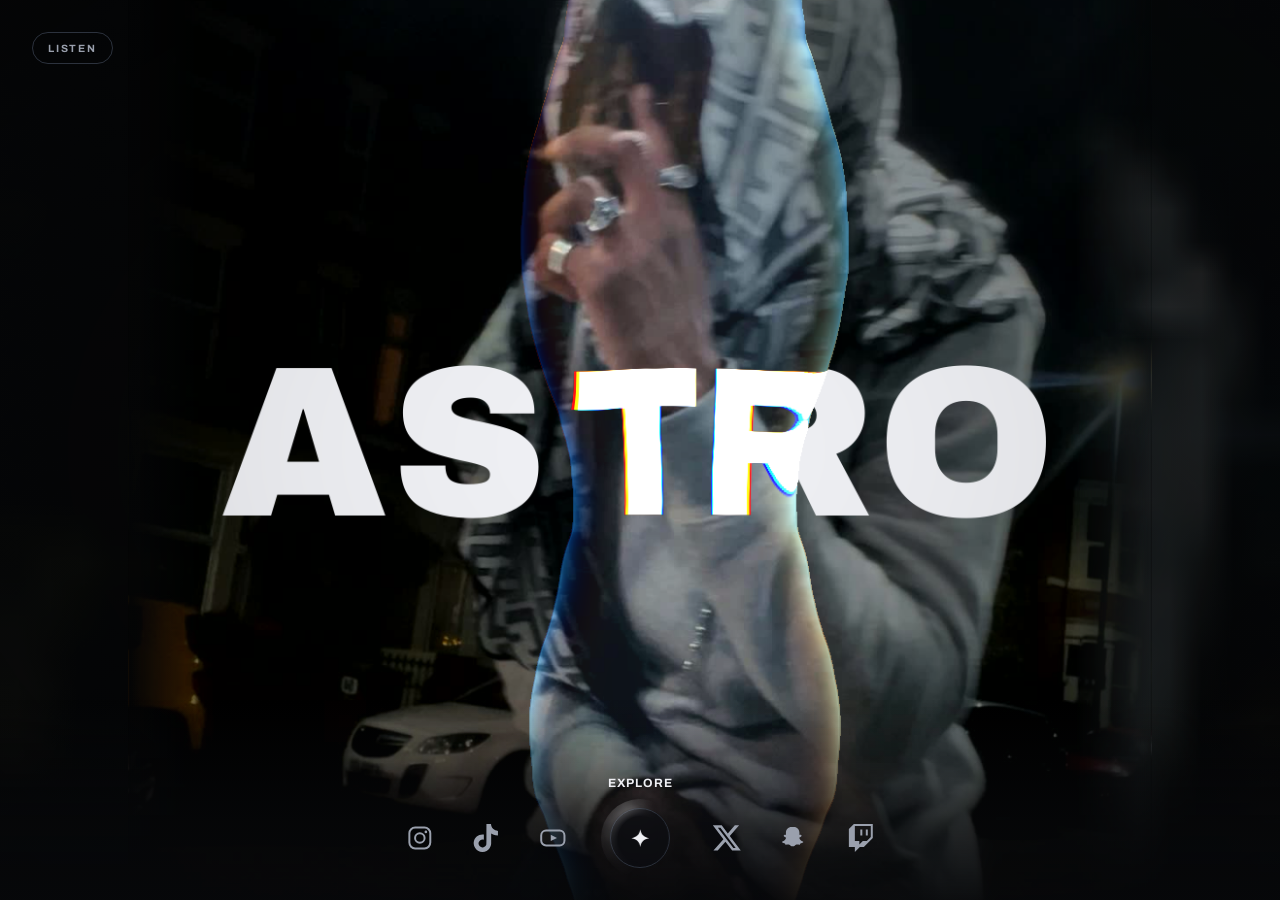
==== index.html @ 23d1574a "ASTRO' landing page One self-contained HTML file: no build step, no dependencies, and every photogra" ====
<!-- artifact-strip:start -->
<!doctype html>
<html lang="en">
<head>
<meta charset="utf-8">
<meta name="viewport" content="width=device-width, initial-scale=1">
<meta name="description" content="The Nighttime King. Trapsoul, R&amp;B and rap out of Nottingham. The latest release, the catalogue, and the vault of unreleased snippets.">
<meta name="theme-color" content="#07080a">
<meta name="color-scheme" content="dark">
<link rel="icon" href="data:image/svg+xml,%3Csvg xmlns='http://www.w3.org/2000/svg' viewBox='0 0 32 32'%3E%3Crect width='32' height='32' fill='%2307080a'/%3E%3Ctext x='16' y='23' font-family='Arial Black,Arial,sans-serif' font-size='20' font-weight='900' fill='%23eff0f4' text-anchor='middle'%3EA%3C/text%3E%3C/svg%3E">
<meta property="og:type" content="website">
<meta property="og:site_name" content="ASTRO&#8217;">
<meta property="og:title" content="ASTRO&#8217;">
<meta property="og:description" content="The Nighttime King. Trapsoul, R&amp;B and rap out of Nottingham. The latest release, the catalogue, and the vault of unreleased snippets.">
<meta property="og:url" content="https://kxngcxzz.github.io/Astro-Music-Artist-Landing-Page/">
<meta property="og:image" content="https://kxngcxzz.github.io/Astro-Music-Artist-Landing-Page/thumb.jpg">
<meta property="og:image:type" content="image/jpeg">
<meta property="og:image:width" content="1200">
<meta property="og:image:height" content="630">
<meta name="twitter:card" content="summary_large_image">
<meta name="twitter:title" content="ASTRO&#8217;">
<meta name="twitter:description" content="The Nighttime King. Trapsoul, R&amp;B and rap out of Nottingham. The latest release, the catalogue, and the vault of unreleased snippets.">
<meta name="twitter:image" content="https://kxngcxzz.github.io/Astro-Music-Artist-Landing-Page/thumb.jpg">
<!-- artifact-strip:end -->
<title>ASTRO&#8217;</title>
<link rel="stylesheet" href="https://fonts.googleapis.com/css2?family=Archivo:wght@400;500;600;700&family=Archivo+Black&display=swap">
<style>
  :root {
    /* Prometheus's ground, carried over verbatim. */
    --ink:      #07080a;
    --ink-2:    #0e1014;
    --line:     #1c2028;
    --line-2:   #2c323d;
    --silver:   #eff0f4;
    --silver-2: #9aa0ad;
    --silver-3: #5b6270;
    --flare:    #cfe0f5;

    --display: "Archivo Black", "Helvetica Neue", Arial, sans-serif;
    --ui: "Archivo", "Helvetica Neue", Arial, sans-serif;

    --pad: clamp(14px, 3vw, 32px);
    --chip: 10.5px;
    --ease: cubic-bezier(0.16, 1, 0.3, 1);

    /* Surfaces that sit over the ground, held as tokens so they move with
       it — a scrim hardcoded to the old ground is how this quietly breaks. */
    --scrim:    rgba(7, 8, 10, 0.78);
    --scrim-2:  rgba(7, 8, 10, 0.90);
    --knob-bg:  rgba(12, 14, 18, 0.70);
    --pill-bg:  rgba(7, 8, 10, 0.50);
    --lift:     rgba(239, 240, 244, 0.12);
  }

  *, *::before, *::after { box-sizing: border-box; }

  html, body { height: 100%; }

  body {
    margin: 0;
    background: var(--ink);
    color: var(--silver);
    font-family: var(--ui);
    font-size: 15px;
    line-height: 1.6;
    -webkit-font-smoothing: antialiased;
    overflow: hidden;            /* every route is its own viewport */
  }

  a { color: inherit; text-decoration: none; }
  :focus-visible { outline: 2px solid var(--flare); outline-offset: 3px; }
  [tabindex="-1"]:focus { outline: none; }

  /* ==================================================================
     THE OBJECT — the glass name, behind everything. It is the home
     route's centrepiece and dims away on every other route.
     ================================================================== */
  .object {
    position: fixed;
    inset: 0;
    z-index: 0;
    transition: opacity 0.55s var(--ease), filter 0.62s var(--ease), transform 0.62s var(--ease);
  }
  #gl { position: absolute; inset: 0; width: 100%; height: 100%; display: block; }

  /* What a visitor with no WebGL, no JS or a refused context actually gets. */
  .plain {
    position: absolute;
    inset: 0;
    display: flex;
    flex-direction: column;
    align-items: center;
    justify-content: center;
    text-align: center;
    gap: 16px;
    padding: 0 8vw;
  }
  .plain[hidden] { display: none; }
  .plain h1 {
    margin: 0;
    font-family: var(--display);
    font-size: clamp(54px, 16vw, 200px);
    line-height: 0.88;
    letter-spacing: 0.02em;
    text-indent: 0.02em;
  }

  /* off the home route the object recedes rather than disappearing */
  body:not([data-route="home"]) .object {
    opacity: 0.16;
    filter: saturate(0.6);
    transform: scale(1.03);
  }
  /* dims rather than blurs — dimming keeps it legible as a shape */
  body.menu-open .object { filter: brightness(0.55) saturate(0.8); transform: scale(0.985); }

  /* ==================================================================
     ROUTES
     ================================================================== */
  /* A project's own footage, behind its page. Muted and looping, dimmed
     and softened hard so the type on top stays the thing you read — the
     clips are 9:16 and a wide window crops them past recognition anyway,
     so they work as atmosphere rather than as picture. */
  .bd-video {
    position: fixed;
    inset: 0;
    z-index: 0;
    opacity: 0;
    pointer-events: none;
    overflow: hidden;
    transition: opacity 0.85s var(--ease);
  }
  .bd-video.on { opacity: 1; }
  .bd-video video {
    width: 100%;
    height: 100%;
    object-fit: cover;
    display: block;
    /* No blur. The reference runs the footage sharp, and the blur was
       taking the fine detail out of exactly the areas that are meant to
       read as a room. */
    filter: brightness(0.60) saturate(0.85);
    transform: scale(1.02);
  }
  .bd-video::after {                 /* the ground the type sits on */
    content: "";
    position: absolute;
    inset: 0;
    background:
      radial-gradient(125% 82% at 50% 42%, rgba(7, 8, 10, 0.16), rgba(7, 8, 10, 0.74) 78%),
      linear-gradient(rgba(7, 8, 10, 0.26), rgba(7, 8, 10, 0.26));
  }

  /* On the vault the footage is the point — changing cut is meant to
     change the room, and it cannot do that from under a scrim tuned to
     keep a cover sleeve the brightest thing on screen. The list is a
     handful of short lines, so it survives the lighter ground. */
  /* Measured against the reference rather than guessed: in the corners
     of its frame the footage keeps a spread of about 7 luma steps, where
     ours had been flattened to under 2 — the scrim was leaving a tenth of
     the video showing, so there was nothing left to see. This lets a third
     through, which is what the reference is doing. */
  body[data-route="releases"] .bd-video video,
  body[data-route="unreleased"] .bd-video video {
    filter: brightness(0.70) saturate(0.95);
  }
  body[data-route="releases"] .bd-video::after,
  body[data-route="unreleased"] .bd-video::after {
    background:
      radial-gradient(125% 84% at 50% 42%, rgba(7, 8, 10, 0.12), rgba(7, 8, 10, 0.62) 80%),
      linear-gradient(rgba(7, 8, 10, 0.18), rgba(7, 8, 10, 0.18));
  }

  /* A positioning wrapper and nothing else — it must never be the thing a
     tap lands on. Without this it sits above the route it contains and
     swallows every click, which is what stopped the vault rows and the
     rack cards from answering the pointer. The active route takes events
     back for itself and its children. */
  .views { position: fixed; inset: 0; z-index: 1; pointer-events: none; }

  .view {
    position: absolute;
    inset: 0;
    display: grid;
    justify-items: center;
    /* Centred while the route fits, topped out the moment it does not.
       Plain `center` on a scroll container pushes the overflow above
       scrollTop 0, where nothing can reach it — which is how the top of
       the biography went missing. `safe` is the whole fix; the line
       above it is the fallback for engines that do not know the keyword. */
    align-content: center;
    align-content: safe center;
    padding: 96px var(--pad) 152px;   /* clears the label and the knob */
    /* A route long enough to scroll runs its own text under the back
       button and the mark, where it is unreadable and looks broken. The
       top few pixels fade instead, so copy leaves the page rather than
       colliding with the chrome. Nothing position:fixed lives in here,
       so the mask cannot trap the backdrops. */
    -webkit-mask: linear-gradient(180deg, rgba(0, 0, 0, 0) 0, rgba(0, 0, 0, 0) 64px, #000 86px, #000 calc(100% - 152px), rgba(0, 0, 0, 0) calc(100% - 128px));
    mask: linear-gradient(180deg, rgba(0, 0, 0, 0) 0, rgba(0, 0, 0, 0) 64px, #000 86px, #000 calc(100% - 152px), rgba(0, 0, 0, 0) calc(100% - 128px));
    overflow-y: auto;
    overflow-x: hidden;               /* nothing may push the page sideways */
    overscroll-behavior: contain;
    opacity: 0;
    visibility: hidden;
    /* Routes are stacked on top of each other, so the ones that are not
       on screen must not be clickable. Visibility alone leaves them
       hit-testable for the length of its own transition, which is long
       enough for a card on a route you have left to swallow a tap on the
       route you are looking at. */
    pointer-events: none;
    transition: opacity 0.52s var(--ease), visibility 0.52s;
  }
  .view.active { opacity: 1; visibility: visible; pointer-events: auto; }
  .view-inner { width: min(720px, 100%); }

  /* children of the active route rise in, staggered, like the menu rows */
  .view .rise {
    opacity: 0;
    transform: translateY(12px);
    transition: opacity 0.5s var(--ease), transform 0.5s var(--ease);
  }
  .view.active .rise {
    opacity: 1;
    transform: none;
    transition-delay: calc(var(--i, 0) * 60ms + 90ms);
  }
  /* Leaving, the rows were sliding back down as the page faded — two moves
     at once, which is what made a route change feel unsettled. Hold them
     still and let the page cross-fade on its own. */
  .view:not(.active) .rise { transition: none; }

  .route-head { text-align: center; margin-bottom: clamp(26px, 5vh, 46px); }
  /* The reel routes give the cover the reference's full half-screen, which
     leaves less for everything under it. Reclaimed here rather than off the
     cover, so the name and the cue stay clear of the bottom mask. */
  body[data-route="releases"] .route-head,
  body[data-route="unreleased"] .route-head { margin-bottom: clamp(28px, 6.1vh, 58px); }
  body[data-route="releases"] .route-head h1,
  body[data-route="unreleased"] .route-head h1 {
    font-family: var(--ui);
    font-size: clamp(14px, 1.6vw, 19px);
    font-weight: 700;
    letter-spacing: 0.22em;
    text-indent: 0.22em;
    text-transform: uppercase;
  }
  .route-head .kicker {
    margin: 0 0 10px;
    font-size: 9.5px;
    font-weight: 700;
    letter-spacing: 0.3em;
    text-indent: 0.3em;
    text-transform: uppercase;
    color: var(--silver-3);
  }
  .route-head h1 {
    margin: 0;
    font-family: var(--display);
    font-size: clamp(30px, 6vw, 62px);
    line-height: 1;
    letter-spacing: 0.01em;
    text-wrap: balance;
  }

  /* ---- the pill: one shape for every interactive element ------------ */
  .pill {
    display: inline-flex;
    align-items: center;
    justify-content: center;
    gap: 8px;
    min-height: 32px;
    padding: 0 15px;
    border: 1px solid var(--line-2);
    border-radius: 999px;
    background: transparent;
    color: var(--silver-2);
    font-family: var(--ui);
    font-size: var(--chip);
    font-weight: 700;
    letter-spacing: 0.17em;
    text-transform: uppercase;
    cursor: pointer;
    white-space: nowrap;
    transition: color 0.22s, border-color 0.22s, background 0.22s;
  }
  /* The reference lifts a hovered pill rather than fully inverting it. */
  .pill:hover, .pill:focus-visible {
    color: var(--silver);
    background: var(--lift);
    border-color: var(--silver-3);
  }
  .pill.wide { width: 100%; min-height: 44px; font-size: 11px; }

  /* A live link carries its platform's mark; one still waiting on a URL
     keeps the dot, so the two states stay tellable apart at a glance. */
  .pill .mark { width: 16px; height: 16px; flex: none; display: block; }

  .stack { display: grid; gap: 10px; width: min(320px, 100%); margin: 0 auto; padding: 0; list-style: none; }

  .note {
    margin: 18px 0 0;
    text-align: center;
    font-size: 10.5px;
    color: var(--silver-3);
    line-height: 1.7;
  }
  /* An address in running text. The global reset strips underlines, so it
     needs its own — without one a mailto in a grey note reads as prose. */
  .note a {
    color: var(--silver);
    text-decoration: underline;
    text-decoration-color: var(--line-2);
    text-underline-offset: 3px;
  }
  .note a:hover,
  .note a:focus-visible { text-decoration-color: var(--silver-3); }

  /* ---- release ------------------------------------------------------ */
  /* The cover is the page. Everything else waits behind a tap, so the
     footage behind it stays the thing you are looking at. */
  .release {
    position: relative;
    display: grid;
    justify-items: center;
    gap: 16px;
    width: min(340px, 74vw);
    margin: 0 auto;
  }

  .sleeve-space { perspective: 1200px; width: 100%; }
  .sleeve-btn {
    display: block;
    width: 100%;
    padding: 0;
    border: 0;
    background: none;
    cursor: pointer;
    -webkit-tap-highlight-color: transparent;
  }
  .sleeve-btn:focus-visible { outline: 1px solid var(--silver-3); outline-offset: 10px; }

  .tapcue {
    margin: 0;
    font-size: 9.5px;
    font-weight: 700;
    letter-spacing: 0.22em;
    text-indent: 0.22em;
    text-transform: uppercase;
    color: var(--silver-3);
    transition: opacity 0.35s var(--ease), color 0.25s;
  }
  .sleeve-btn:hover + .dateline + .tapcue { color: var(--silver-2); }
  .release.open .tapcue { opacity: 0; pointer-events: none; }

  /* The list opens over the artwork rather than under it: pushing three
     more rows down the page shunted them straight into the mark. The gaps
     between the links stay click-through, so tapping the cover again — or
     the space around a link — closes it. */
  .release .stack {
    position: absolute;
    top: 0;
    left: 0;
    right: 0;
    height: min(340px, 74vw);
    width: auto;
    max-width: none;
    margin: 0;
    display: grid;
    align-content: center;
    justify-items: center;
    gap: 10px;
    padding: 0 clamp(14px, 5vw, 26px);
    background: rgba(7, 8, 10, 0.86);
    -webkit-backdrop-filter: blur(7px);
    backdrop-filter: blur(7px);
    opacity: 0;
    pointer-events: none;
    transition: opacity 0.4s var(--ease);
  }
  .release.open .stack { opacity: 1; }
  .release .stack li { width: 100%; max-width: 250px; }
  .release.open .stack a { pointer-events: auto; }
  .sleeve {
    position: relative;
    display: block;
    width: 100%;
    aspect-ratio: 1 / 1;
    transform: rotateX(var(--rx, 4deg)) rotateY(var(--ry, -14deg));
    transition: transform 0.5s var(--ease);
  }
  .sleeve-face {
    position: absolute;
    inset: 0;
    background: url("[data-uri]") center / cover no-repeat, var(--ink-2);
    border: 1px solid var(--line-2);
    overflow: hidden;
    box-shadow: 0 40px 80px -30px rgba(0, 0, 0, 0.9);
  }
  .sleeve-face::after {
    content: "";
    position: absolute;
    inset: 0;
    background: linear-gradient(115deg,
      rgba(207, 224, 245, 0.16) 0%,
      rgba(207, 224, 245, 0.02) 26%,
      rgba(0, 0, 0, 0) 55%);
  }
  .sleeve-art {
    position: absolute;
    inset: 0;
    display: grid;
    place-items: center;
    align-content: center;
    gap: 10px;
    text-align: center;
    padding: 20px;
  }
  .sleeve-art .glyph {
    font-family: var(--display);
    font-size: clamp(22px, 4.4vw, 44px);
    letter-spacing: 0.14em;
    text-indent: 0.14em;
    color: var(--silver);
  }
  .sleeve-art .slotnote {
    font-size: 9px;
    font-weight: 700;
    letter-spacing: 0.2em;
    text-transform: uppercase;
    color: var(--silver-3);
  }

  .release-meta h2 {
    margin: 0 0 10px;
    font-family: var(--display);
    font-size: clamp(24px, 4vw, 40px);
    line-height: 1.05;
  }
  .dateline {
    display: flex;
    flex-wrap: wrap;
    gap: 6px 14px;
    margin: 0 0 20px;
    font-size: 9.5px;
    font-weight: 700;
    letter-spacing: 0.16em;
    text-transform: uppercase;
    color: var(--silver-3);
  }
  .release-meta .stack { margin: 0; width: 100%; max-width: 300px; }

  /* ---- tracklist ---------------------------------------------------- */
  .tracks { margin: 26px 0 0; padding: 0; list-style: none; }
  .tracks li {
    display: grid;
    grid-template-columns: 30px 1fr auto;
    align-items: baseline;
    gap: 14px;
    padding: 11px 0;
    border-bottom: 1px solid var(--line);
    font-size: 13.5px;
  }
  .tracks .n { font-size: 10px; font-weight: 700; color: var(--silver-3); font-variant-numeric: tabular-nums; }
  .tracks .t { color: var(--silver); }
  .tracks .len { font-size: 11.5px; color: var(--silver-3); font-variant-numeric: tabular-nums; }

  /* ---- the vault ------------------------------------------------------
     The unreleased list is the one place where picking a row changes the
     room: each cut owns a clip, and selecting it swaps the footage behind
     the whole page. The row is the control, so it is a button — the list
     stays walkable by keyboard without any roving-tabindex machinery. */
  .vault {
    width: min(430px, 100%);
    margin: 26px auto 0;
    padding: 0;
    list-style: none;
    counter-reset: vault;
  }
  .vault li { border-bottom: 1px solid var(--line); }
  .vault li:first-child { border-top: 1px solid var(--line); }

  .vault-row {
    display: grid;
    grid-template-columns: 30px 1fr auto;
    align-items: center;
    gap: 14px;
    width: 100%;
    padding: 15px 10px;
    border: 0;
    background: transparent;
    color: inherit;
    font: inherit;
    text-align: left;
    cursor: pointer;
    transition: background 0.28s var(--ease), padding-left 0.34s var(--ease);
  }
  /* A wash that fades out to the right rather than a filled block — a
     solid bar reads as a button on a page built out of hairlines. */
  .vault-row:hover, .vault-row:focus-visible {
    background: linear-gradient(90deg, rgba(239, 240, 244, 0.07), rgba(239, 240, 244, 0.015) 55%, transparent);
  }
  .vault-row .n {
    font-family: var(--ui);
    font-size: 10px;
    font-weight: 700;
    letter-spacing: 0.14em;
    color: var(--silver-3);
    font-variant-numeric: tabular-nums;
    transition: color 0.28s;
  }
  .vault-row .tt {
    font-size: 14px;
    color: var(--silver-2);
    letter-spacing: 0.01em;
    transition: color 0.28s;
  }
  .vault-row .st {
    font-family: var(--ui);
    font-size: 8.5px;
    font-weight: 700;
    letter-spacing: 0.2em;
    text-transform: uppercase;
    color: var(--silver-3);
    white-space: nowrap;
  }

  /* the selected cut: its clip is the one playing behind the page */
  .vault-row[aria-pressed="true"] {
    padding-left: 20px;
    background: linear-gradient(90deg, rgba(239, 240, 244, 0.13), rgba(239, 240, 244, 0.03) 58%, transparent);
  }
  .vault-row[aria-pressed="true"] .n,
  .vault-row[aria-pressed="true"] .tt { color: var(--silver); }
  .vault-row[aria-pressed="true"] .st { color: var(--flare); }

  /* a hairline that grows out of the left edge of the live row */
  .vault-row { position: relative; }
  .vault-row::before {
    content: "";
    position: absolute;
    left: 0; top: 50%;
    width: 0; height: 1px;
    background: var(--flare);
    transform: translateY(-50%);
    transition: width 0.42s var(--ease);
  }
  .vault-row[aria-pressed="true"]::before { width: 12px; }

  @media (prefers-reduced-motion: reduce) {
    .vault-row, .vault-row::before { transition: none; }
  }

  /* ---- the snippet ----------------------------------------------------
     The one thing on this site that makes a sound. It never starts on its
     own: a browser will not allow it without a gesture, and neither would
     this — footage that begins talking at you is how a tab gets closed. */
  /* The vault is the reel with footage on the cards instead of artwork,
     so the shape and the gestures come from .reel below. Only what a
     snippet needs on top of a sleeve lives here: a portrait card, the
     footage filling it, and the play control over the middle. */
  /* The cut is 9:16, so the height cap becomes a width cap: 26vh of width
     is 46vh of card, the same proportion the sleeves hold. */
  .reel.vault { --card: min(56vw, 21vh, 250px); }
  .reel.vault .reel-card { aspect-ratio: 9 / 16; }
  .snip-face { padding: 0; }
  .snip-face video {
    position: absolute;
    inset: 0;
    width: 100%;
    height: 100%;
    object-fit: cover;
    display: block;
  }
  /* The scrim is the control's backing: it dims the poster so the icon
     reads, and it is what fades out once the snippet is running. */
  .snip-scrim {
    position: absolute;
    inset: 0;
    display: grid;
    place-items: center;
    background: rgba(7, 8, 10, 0.42);
    transition: opacity 0.3s var(--ease), background 0.3s var(--ease);
  }
  /* Once it is running the control gets out of the way, and comes back
     the moment it is wanted. A tap anywhere on the card still pauses. */
  .reel-card.playing .snip-scrim { opacity: 0; background: transparent; }
  .reel-card.playing:hover .snip-scrim,
  .reel-card.playing:focus-visible .snip-scrim { opacity: 1; background: rgba(7, 8, 10, 0.3); }
  /* A neighbour is half size and not the one being played — showing it a
     play control invites a tap that only walks the reel. */
  .reel-card:not(.is-current) .snip-scrim { opacity: 0; }

  .snip-icon {
    width: 46px;
    height: 46px;
    border: 1px solid var(--silver-3);
    border-radius: 50%;
    display: grid;
    place-items: center;
    background: var(--knob-bg);
    -webkit-backdrop-filter: blur(6px);
    backdrop-filter: blur(6px);
  }
  .snip-icon::before {                 /* play */
    content: "";
    width: 0;
    height: 0;
    margin-left: 4px;
    border-left: 13px solid var(--silver);
    border-top: 8px solid transparent;
    border-bottom: 8px solid transparent;
  }
  .reel-card.playing .snip-icon::before {   /* pause */
    width: 4px;
    height: 15px;
    margin: 0;
    border: 0;
    transform: translateX(-4px);
    background: var(--silver);
    box-shadow: 8px 0 0 var(--silver);
  }

  /* ---- the reel -------------------------------------------------------
     One sleeve centred with its neighbours peeking past both edges, the
     record's name under it, and its clip playing behind the page. The
     name is the part that carries the change: it decodes into the new
     title rather than cutting to it. */
  .reel {
    /* Sized against the viewport's height as well as its width. A flat
       300px cap made the sleeve a third of a tall screen and a quarter of
       a short one; the reference holds it at about half the height
       whatever the screen, which is what makes the artwork the page. */
    --card: min(70vw, 50vh, 480px);
    display: grid;
    justify-items: center;
    gap: clamp(10px, 1.5vh, 16px);
    width: 100%;
  }

  .reel-view {
    position: relative;
    width: 100vw;
    max-width: 100vw;
    /* Full bleed out of the reading column. Both margins, not just the
       left: .reel is a grid that centres its items, so a lone left margin
       got the shift applied AND the leftover space re-centred on top of
       it, landing the whole reel left of the name underneath. Matching
       margins leave the item's outer box exactly the column's width, so
       there is no free space to redistribute and nothing to overflow into
       the route's scroll width. (.rack-view sits in a plain block, where
       a left margin alone is the right tool — hence the difference.) */
    margin-left: calc(50% - 50vw);
    margin-right: calc(50% - 50vw);
    overflow: hidden;
    cursor: grab;
    touch-action: pan-y;             /* the page keeps the vertical axis */
    perspective: 1200px;
  }
  .reel-view.dragging { cursor: grabbing; }

  .reel-track {
    display: flex;
    align-items: center;
    justify-content: flex-start;
    /* The reference leaves a wide clear span either side of the centred
       cover — 666px against a 387px card — so the footage behind is what
       you look at while you move between records, and only a sliver of the
       next one shows at the screen edge. A fixed gap cannot do that at
       every width: this one is whatever is left after reserving a sliver
       of about a fifth of a card, so the peek stays constant and the span
       grows with the screen. */
    gap: max(20px, calc(50vw - var(--card) * 0.69));
    will-change: transform;
  }
  .reel-track.glide { transition: transform 0.62s var(--ease); }

  .reel-card {
    position: relative;              /* the face inside is absolute to THIS */
    flex: 0 0 auto;
    width: var(--card);
    /* The artwork is square, and a 4/5 sleeve cropped a tenth off either
       side of it — enough to cut the first and last letter off a title
       that runs the full width of the cover. */
    aspect-ratio: 1 / 1;
    padding: 0;
    border: 0;
    background: none;
    cursor: pointer;
    -webkit-tap-highlight-color: transparent;
    /* neighbours sit back at half height, as they do in the reference */
    transform: scale(0.5);
    opacity: 0.72;
    transition: transform 0.55s var(--ease), opacity 0.55s var(--ease);
  }
  /* A neighbour shrinks towards the sleeve in the middle, not towards its
     own centre: scaled about its own middle it walks away from the screen
     edge and stops peeking at all, which is the whole look. Pinning the
     origin to its inner edge keeps that edge where the layout put it. */
  .reel-card.is-left  { transform-origin: right center; }
  .reel-card.is-right { transform-origin: left center; }
  .reel-card.is-current { transform: none; opacity: 1; }
  .reel-card:focus-visible { outline: 1px solid var(--silver-3); outline-offset: 10px; }

  .reel-face {
    position: absolute;
    inset: 0;
    display: grid;
    place-content: center;
    text-align: center;
    padding: 18px;
    border-radius: 4px;
    background: var(--art, var(--ink-2)) center / cover no-repeat;
    border: 1px solid var(--line-2);
    overflow: hidden;
    box-shadow: 0 40px 80px -30px rgba(0, 0, 0, 0.9);
  }
  .reel-face::after {                /* the sheen the sleeves carry */
    content: "";
    position: absolute;
    inset: 0;
    background: linear-gradient(115deg,
      rgba(207, 224, 245, 0.16) 0%,
      rgba(207, 224, 245, 0.02) 26%,
      rgba(0, 0, 0, 0) 55%);
  }
  /* the title printed on the sleeve stands in until artwork arrives */
  .reel-stamp {
    font-family: var(--display);
    font-size: clamp(15px, 3vw, 24px);
    line-height: 1.15;
    letter-spacing: 0.06em;
    color: var(--silver);
  }
  .reel-face[style*="--art"] .reel-stamp { display: none; }

  /* The name under the sleeve. Tabular figures and a reserved line keep
     the decode from shuffling the layout on every frame. */
  .reel-title {
    margin: 0;
    /* the reference's wide run between the artwork and its name */
    margin-top: clamp(16px, 5.6vh, 54px);
    min-height: 1.5em;
    font-family: var(--ui);
    font-size: clamp(10px, 2.9vw, 13px);
    font-weight: 700;
    letter-spacing: 0.2em;
    text-indent: 0.2em;
    text-transform: uppercase;
    color: var(--silver);
    text-align: center;
  }

  /* the reveal covers the centred sleeve only */
  .reel-links {
    position: absolute;
    top: 50%;
    left: 50%;
    width: var(--card);
    height: var(--card);
    max-width: none;
    margin: 0;
    transform: translate(-50%, -50%);
    display: grid;
    align-content: center;
    justify-items: center;
    gap: 10px;
    padding: 0 clamp(14px, 5vw, 26px);
    border-radius: 4px;
    background: rgba(7, 8, 10, 0.86);
    -webkit-backdrop-filter: blur(7px);
    backdrop-filter: blur(7px);
    opacity: 0;
    pointer-events: none;
    transition: opacity 0.4s var(--ease);
  }
  /* The reference's stack under the artwork is the name and nothing else,
     and that line is exactly the room its spacing needs. The vault keeps
     its cue — that a still frame plays is not guessable, where a record
     sleeve opening its links is. */
  body[data-route="releases"] .reel .tapcue { display: none; }

  .reel.open .reel-links { opacity: 1; }
  .reel.open .reel-links a { pointer-events: auto; }
  .reel-links li { width: 100%; max-width: 250px; }
  .reel.open .tapcue { opacity: 0; pointer-events: none; }

  @media (prefers-reduced-motion: reduce) {
    .reel-track.glide, .reel-card { transition: none; }
  }

  /* ---- the rack -------------------------------------------------------
     One card centred, its neighbours peeking at the edges, and a full-bleed
     backdrop carrying whichever is centred. The backdrop swap is the part
     that makes the reference feel expensive — not the scroll direction. */
  .rack { margin-bottom: clamp(26px, 5vh, 44px); }

  .rack-view {
    overflow: hidden;
    min-width: 0;
    width: 100vw;
    max-width: 100vw;
    margin-left: calc(50% - 50vw);
    /* the neighbours fade out rather than being cut off by the edge */
    -webkit-mask: linear-gradient(90deg, transparent, #000 5%, #000 95%, transparent);
    mask: linear-gradient(90deg, transparent, #000 5%, #000 95%, transparent);
    cursor: grab;
    /* The rack owns the horizontal axis only. Handing pan-y back to the
       browser is what lets a thumb starting on a card still scroll the
       page down to the biography. */
    touch-action: pan-y;
  }
  .rack-view.dragging { cursor: grabbing; }

  .rack-track {
    display: flex;
    align-items: center;
    gap: clamp(26px, 18vw, 340px);
    will-change: transform;
  }
  .rack-track.glide { transition: transform 0.62s var(--ease); }

  .shot {
    flex: 0 0 auto;
    width: clamp(190px, 30vw, 300px);
    aspect-ratio: 3 / 4;
    position: relative;
    overflow: hidden;
    display: grid;
    place-content: center;
    gap: 6px;
    text-align: center;
    padding: 16px;
    border: 1px solid var(--line-2);
    background: var(--tone, var(--ink-2)) center / cover no-repeat;
    color: inherit;
    font: inherit;
    cursor: pointer;
    opacity: 0.62;
    transform: scale(0.94);
    transition: opacity 0.5s var(--ease), transform 0.5s var(--ease), border-color 0.4s;
  }
  /* The card is the bright thing on the page — the same clip runs behind
     it at a fraction of the brightness, so the card reads as the picture
     and the backdrop as the room it is playing in. */
  .shot-vid {
    position: absolute;
    inset: 0;
    width: 100%;
    height: 100%;
    object-fit: cover;
    display: block;
  }

  .shot.is-current {
    opacity: 1;
    transform: none;
    border-color: var(--silver-3);
  }
  .sr {
    position: absolute;
    width: 1px; height: 1px;
    overflow: hidden;
    clip-path: inset(50%);
    white-space: nowrap;
  }
  .shot .label {
    font-size: 9px;
    font-weight: 700;
    letter-spacing: 0.24em;
    text-indent: 0.24em;
    text-transform: uppercase;
    color: var(--silver);
  }
  .shot .spec {
    font-size: 9px;
    letter-spacing: 0.14em;
    text-transform: uppercase;
    color: var(--silver-2);
  }

  /* Without wrap, a long tracked caption plus the dots overflowed the view
     and dragged every other line on the page out with it. */
  .rack-foot {
    display: flex;
    flex-wrap: wrap;
    align-items: center;
    justify-content: center;
    gap: 8px 16px;
    margin-top: 18px;
  }
  /* The bio used to sit a third of a viewport below the photographs, which
     read as a hole rather than as breathing room. */
  .rack + .prose { margin-top: clamp(24px, 5vh, 48px); }

  .rack-dots { display: flex; gap: 7px; }
  .rack-dots button {
    width: 6px;
    height: 6px;
    padding: 0;
    border: 0;
    border-radius: 50%;
    background: var(--silver-3);
    cursor: pointer;
    transition: background 0.3s, transform 0.3s;
  }
  .rack-dots button[aria-current="true"] { background: var(--silver); transform: scale(1.3); }

  .rack-hint {
    margin: 10px 0 0;
    text-align: center;
    font-size: 9px;
    letter-spacing: 0.16em;
    text-transform: uppercase;
    color: var(--silver-3);
  }

  /* the full-bleed backdrop, one layer per item, cross-faded */
  .rack-bd { position: fixed; inset: 0; z-index: 0; pointer-events: none; }
  .rack-bd .bd {
    position: absolute;
    inset: 0;
    background: var(--tone) center / cover no-repeat;
    filter: blur(46px) saturate(0.75);
    transform: scale(1.18);
    opacity: 0;
    transition: opacity 0.7s var(--ease);
  }
  body[data-route="the-artist"] .rack-bd .bd.is-current { opacity: 0.42; }

  /* placeholder tones — each becomes a real photograph later */
  /* the real press shots — one variable feeds both the card and the
     full-bleed backdrop behind it */
  [data-tone="a"] { --tone: url("[data-uri]"); }
  [data-tone="b"] { --tone: url("[data-uri]"); }
  [data-tone="c"] { --tone: url("[data-uri]"); }

  .prose p { margin: 0 0 16px; color: var(--silver-2); }
  .prose p.lead {
    color: var(--silver);
    font-size: clamp(17px, 2.3vw, 21px);
    line-height: 1.5;
  }
  .facts { margin: 26px 0 0; }
  .facts div {
    display: flex;
    justify-content: space-between;
    gap: 16px;
    padding: 11px 0;
    border-bottom: 1px solid var(--line);
  }
  .facts dt {
    font-size: 9.5px;
    font-weight: 700;
    letter-spacing: 0.2em;
    text-transform: uppercase;
    color: var(--silver-3);
  }
  .facts dd { margin: 0; font-size: 13px; color: var(--silver-2); text-align: right; }

  /* ---- bookings ----------------------------------------------------- */
  .booking-grid {
    display: grid;
    grid-template-columns: repeat(3, minmax(0, 1fr));
    gap: 1px;
    background: var(--line);
    border: 1px solid var(--line);
  }
  @media (max-width: 720px) { .booking-grid { grid-template-columns: 1fr; } }
  .booking {
    background: var(--ink);
    padding: clamp(20px, 3.4vw, 30px);
    display: flex;
    flex-direction: column;
    gap: 12px;
  }
  .booking h2 {
    margin: 0;
    font-size: var(--chip);
    font-weight: 700;
    letter-spacing: 0.2em;
    text-transform: uppercase;
    color: var(--silver);
  }
  .booking p { margin: 0; flex: 1; color: var(--silver-2); font-size: 13.5px; }
  .booking .pill { align-self: flex-start; }

  /* ==================================================================
     THE FRAME
     ================================================================== */
  .frame { position: fixed; inset: 0; z-index: 30; pointer-events: none; }
  /* Long pages scroll under the fixed mark. A soft floor keeps the row
     readable instead of letting body copy run through the icons. */
  .frame::after {
    content: "";
    position: absolute;
    left: 0;
    right: 0;
    bottom: 0;
    height: 200px;
    z-index: -1;
    pointer-events: none;
    background: linear-gradient(to top,
      rgba(7, 8, 10, 0.94) 0%,
      rgba(7, 8, 10, 0.72) 38%,
      rgba(7, 8, 10, 0) 100%);
  }
  .frame > * { pointer-events: auto; }

  .corner { position: absolute; display: flex; gap: 8px; }
  .corner.tl { top: var(--pad); left: var(--pad); }
  .corner.tr { top: var(--pad); right: var(--pad); }

  /* Back only exists once you have gone somewhere. */
  #backBtn { display: none; }
  body:not([data-route="home"]) #backBtn { display: inline-flex; }
  /* no point offering the page you are already on */
  body[data-route="listen"] #listenBtn { display: none; }
  @media (max-width: 430px) {
    #backBtn .word { display: none; }
    #backBtn { padding: 0 12px; }
  }

  .mark-top {
    position: absolute;
    top: var(--pad);
    left: 50%;
    transform: translateX(-50%);
    font-family: var(--display);
    font-size: 12px;
    letter-spacing: 0.44em;
    text-indent: 0.44em;
    white-space: nowrap;
    color: var(--silver);
    background: none;
    border: 0;
    cursor: pointer;
    padding: 4px;
    opacity: 0;
    transition: opacity 0.45s ease;
  }
  body:not([data-route="home"]) .mark-top,
  body.menu-open .mark-top { opacity: 1; }

  /* ==================================================================
     THE KNOB — the one persistent control, bottom centre, thumb reach
     ================================================================== */
  .knob-wrap {
    position: absolute;
    left: 50%;
    bottom: var(--pad);
    transform: translateX(-50%);
    display: grid;
    justify-items: center;
    gap: 15px;
  }

  /* Six links flanking the mark, three a side, in the order he sent them.
     They sit in the mark's own row so the knob stays dead centre however
     wide the groups get. */
  .knob-row { display: flex; align-items: center; gap: clamp(14px, calc(2.4vw + 5px), 48px); }
  .socials { display: flex; align-items: center; gap: clamp(9px, calc(1.6vw + 3px), 26px); }
  .socials a {
    display: grid;
    place-items: center;
    width: clamp(30px, calc(2.2vw + 15px), 46px);
    height: clamp(30px, calc(2.2vw + 15px), 46px);
    color: var(--silver-2);
    opacity: 0;
    transform: translateY(6px);
    transition: color 0.22s var(--ease), opacity 0.6s var(--ease), transform 0.6s var(--ease);
  }
  .socials a svg { width: clamp(19px, calc(1.4vw + 10px), 30px); height: clamp(19px, calc(1.4vw + 10px), 30px); display: block; }
  .socials a:hover, .socials a:focus-visible { color: var(--silver); }
  /* they arrive last, after the word and the mark, one after another */
  body.socials-in .socials a { opacity: 1; transform: none; transition-delay: calc(var(--i) * 0.05s); }
  /* the menu covers the page, so they step out of the way rather than
     sitting under it */
  body.menu-open .socials { opacity: 0; pointer-events: none; transition: opacity 0.3s var(--ease); }
  /* The reference sets this bright white at a readable size — it is the
     one word telling a visitor the mark does anything at all. */
  .knob-label {
    font-size: 12px;
    font-weight: 700;
    letter-spacing: 0.09em;
    text-indent: 0.09em;
    text-transform: uppercase;
    color: var(--silver);
    transition: color 0.25s, opacity 0.5s var(--ease);
    min-height: 1em;
  }

  /* The reference fades the whole word in as one block — no per-letter
     cascade — and the mark itself fades in just behind it. */
  .knob-label { opacity: 0; }
  .knob-label.in { opacity: 1; }
  /* the resolve needs a stable box, set from the finished word in script */
  .knob-label { display: inline-block; text-align: center; }
  .knob { opacity: 0; }
  .knob.in { opacity: 1; }

  .knob {
    position: relative;               /* positioning context for the sweep */
    width: clamp(54px, 15vw, 60px);
    height: clamp(54px, 15vw, 60px);
    border-radius: 50%;
    border: 1px solid var(--line-2);
    background: var(--knob-bg);
    -webkit-backdrop-filter: blur(8px);
    backdrop-filter: blur(8px);
    color: var(--silver);
    display: grid;
    place-items: center;
    cursor: pointer;
    transition: border-color 0.25s, background 0.25s, transform 0.3s var(--ease),
                opacity 0.6s var(--ease);
  }
  .knob:hover {
    border-color: var(--silver-3);
    background: rgba(239, 240, 244, 0.10);
    transform: scale(1.04);
  }
  .knob:active { transform: scale(0.97); }
  /* ---- THE CIRCLING GLOW --------------------------------------------
     Two layers sharing one rotation. ::before is the crisp arc riding the
     rim — a conic gradient with a long falloff, masked to a thin ring so
     only the rim paints. ::after is the same arc scaled up and blurred
     beneath it, which is what makes it read as light spilling rather than
     a grey wedge sliding round. Linear: travelling light does not ease. */
  .knob {
    --arc: conic-gradient(from 0deg,
      rgba(239, 240, 244, 0)    0deg,
      rgba(239, 240, 244, 0)    180deg,
      rgba(239, 240, 244, 0.10) 248deg,
      rgba(239, 240, 244, 0.48) 306deg,
      rgba(255, 255, 255, 0.98) 346deg,
      rgba(239, 240, 244, 0)    360deg);
  }
  .knob::before,
  .knob::after {
    content: "";
    position: absolute;
    border-radius: 50%;
    background: var(--arc);
    pointer-events: none;
    opacity: 0;                     /* dark at rest — it runs and settles */
    will-change: transform, opacity;
  }
  /* the crisp arc, punched down to the rim itself */
  .knob::before {
    inset: -1px;
    z-index: 1;
    -webkit-mask: radial-gradient(closest-side, transparent calc(100% - 3px), #000 calc(100% - 3px));
    mask: radial-gradient(closest-side, transparent calc(100% - 3px), #000 calc(100% - 3px));
  }
  /* the bloom trailing it — masked hollow, or the blur washes the interior */
  .knob::after {
    inset: -10px;
    z-index: 0;
    filter: blur(10px);
    opacity: 0.55;
    -webkit-mask: radial-gradient(closest-side, transparent 54%, #000 80%);
    mask: radial-gradient(closest-side, transparent 54%, #000 80%);
  }
  /* One pass round the rim, then gone. It fades in as it starts moving and
     out as it finishes, so the light arrives and leaves rather than being
     switched on and off. */
  .knob.sweep::before { animation: rimRunArc 3.2s cubic-bezier(0.25, 0.6, 0.3, 1) both; }
  .knob.sweep::after  { animation: rimRunBloom 3.2s cubic-bezier(0.25, 0.6, 0.3, 1) both; }

  @keyframes rimRunArc {
    0%   { opacity: 0;    transform: rotate(0deg); }
    8%   { opacity: 1; }
    70%  { opacity: 1; }
    100% { opacity: 0;    transform: rotate(396deg); }
  }
  @keyframes rimRunBloom {
    0%   { opacity: 0;    transform: rotate(0deg); }
    8%   { opacity: 0.6; }
    70%  { opacity: 0.55; }
    100% { opacity: 0;    transform: rotate(396deg); }
  }

  /* the glyphs sit above both glow layers */
  .glyphs { position: relative; z-index: 2; }

  /* The button's own border is the ring; the glyphs sit inside it so the
     two can move independently on a press. */
  .glyphs {
    display: grid;
    place-items: center;
    width: 54%;
    height: 54%;
  }
  .knob svg { display: block; width: 100%; height: 100%; grid-area: 1 / 1; }

  /* Two glyphs in one cell, cross-faded and counter-rotated. An original
     mark for Astro — a four-point star. */
  .glyph { grid-area: 1 / 1; transition: opacity 0.3s var(--ease), transform 0.42s var(--ease); }

  /* The press: the whole mark collapses to a point and springs back, the
     ring arriving ahead of the glyph that fills it. */
  /* The press: the mark collapses to a point, then the ring blooms thick
     and lit and thins back to a hairline as the glyph grows inside it. */
  .knob.pulse { animation: knobPulse 700ms var(--ease); }
  @keyframes knobPulse {
    0% {
      transform: scale(1);
      border-width: 1px;
      border-color: var(--line-2);
      box-shadow: 0 0 0 0 rgba(239, 240, 244, 0);
    }
    18% {
      transform: scale(0.05);
      border-width: 1px;
      border-color: var(--line-2);
      box-shadow: 0 0 0 0 rgba(239, 240, 244, 0);
    }
    42% {
      transform: scale(0.86);
      border-width: 7px;
      border-color: rgba(239, 240, 244, 0.55);
      box-shadow: 0 0 22px 2px rgba(239, 240, 244, 0.22);
    }
    64% {
      transform: scale(1.07);
      border-width: 3px;
      border-color: rgba(239, 240, 244, 0.40);
      box-shadow: 0 0 14px 0 rgba(239, 240, 244, 0.12);
    }
    100% {
      transform: scale(1);
      border-width: 1px;
      border-color: var(--line-2);
      box-shadow: 0 0 0 0 rgba(239, 240, 244, 0);
    }
  }
  .knob.pulse .glyphs { animation: glyphPulse 700ms var(--ease); }
  @keyframes glyphPulse {
    0%   { opacity: 1; transform: scale(1); }
    20%  { opacity: 0; transform: scale(0.15); }
    46%  { opacity: 0; transform: scale(0.4); }
    78%  { opacity: 1; transform: scale(1.04); }
    100% { opacity: 1; transform: scale(1); }
  }
  .glyph-close { opacity: 0; transform: rotate(-90deg) scale(0.6); }
  body.menu-open .glyph-star { opacity: 0; transform: rotate(90deg) scale(0.6); }
  body.menu-open .glyph-close { opacity: 1; transform: none; }

  /* ==================================================================
     THE MENU
     ================================================================== */
  .menu {
    position: fixed;
    inset: 0;
    z-index: 20;
    display: grid;
    place-items: center;
    padding: 84px var(--pad);
    overflow-y: auto;
    background: var(--scrim);
    opacity: 0;
    visibility: hidden;
    transition: opacity 0.4s var(--ease), visibility 0.4s;
  }
  body.menu-open .menu { opacity: 1; visibility: visible; }

  /* The scrim alone left the route underneath readable, so its pills and
     headings showed through between the menu rows. The page recedes too. */
  .views { transition: opacity 0.4s var(--ease), filter 0.4s var(--ease); }
  body.menu-open .views { opacity: 0.09; filter: saturate(0.6); }

  /* the corner chrome steps back as well, as it does in the reference */
  .frame .corner, .mark-top { transition: opacity 0.35s var(--ease); }
  body.menu-open .frame .corner { opacity: 0.32; }

  /* The gap is the design. In the reference the rows sit ~130px apart on a
     ~730px viewport — the object shows through the space between them. It
     scales with viewport height so it never overflows a short screen. */
  .menu { row-gap: 26px; align-content: center; }

  .menu-stack {
    display: grid;
    gap: clamp(34px, 9.5vh, 78px);
    width: min(212px, 64vw);
  }
  .menu-stack .pill {
    min-height: 42px;
    font-size: 11px;
    background: var(--pill-bg);
    opacity: 0;
    transform: translateY(10px);
    transition: opacity 0.42s var(--ease), transform 0.42s var(--ease),
                color 0.22s, background 0.22s, border-color 0.22s;
  }
  body.menu-open .menu-stack .pill {
    opacity: 1;
    transform: none;
    transition-delay: calc(var(--i, 0) * 42ms + 60ms);
  }
  /* The rest-state fill above ties with `.pill:hover` on specificity and is
     declared later, so it would win and the hover would never paint.
     Restate the lift at higher specificity. */
  .menu-stack .pill:hover,
  .menu-stack .pill:focus-visible {
    background: var(--lift);
    border-color: var(--silver-3);
    color: var(--silver);
  }
  .menu-stack .pill[aria-current="page"] { color: var(--silver); border-color: var(--silver-3); }

  /* ---- edge labels: only exist while the menu is up ------------------ */
  /* One label now, so it sits centred under the stack rather than pinned to
     an edge — the edges only made sense when Email and Text were a pair. */
  .edge {
    justify-self: center;
    background: none;
    border: 0;
    padding: 10px 8px;
    color: var(--silver-3);
    font-family: var(--ui);
    font-size: 10px;
    font-weight: 700;
    letter-spacing: 0.28em;
    text-indent: 0.28em;
    text-transform: uppercase;
    cursor: pointer;
    opacity: 0;
    transition: opacity 0.4s var(--ease) 0.14s, color 0.2s;
  }
  .edge:hover { color: var(--silver); }
  body.menu-open .edge { opacity: 1; }

  /* ==================================================================
     THE PANEL — signup, over whatever route you are on
     ================================================================== */
  .panel {
    position: fixed;
    inset: 0;
    z-index: 25;
    display: grid;
    place-items: center;
    padding: 84px var(--pad);
    overflow-y: auto;
    background: var(--scrim-2);
    opacity: 0;
    visibility: hidden;
    transition: opacity 0.34s var(--ease), visibility 0.34s;
  }
  .panel.open { opacity: 1; visibility: visible; }

  .panel-inner {
    width: min(320px, 100%);
    display: grid;
    gap: 10px;
    transform: translateY(12px);
    transition: transform 0.42s var(--ease);
  }
  .panel.open .panel-inner { transform: none; }

  .panel h2 {
    margin: 0 0 6px;
    text-align: center;
    font-size: var(--chip);
    font-weight: 700;
    letter-spacing: 0.26em;
    text-indent: 0.26em;
    text-transform: uppercase;
    color: var(--silver-2);
  }
  .panel .pill { min-height: 44px; font-size: 11px; }
  .panel .note { margin: 6px 0 0; }

  .field {
    width: 100%;
    min-height: 44px;
    padding: 0 18px;
    border: 1px solid var(--line-2);
    border-radius: 999px;
    background: transparent;
    color: var(--silver);
    font-family: var(--ui);
    font-size: 11px;
    font-weight: 600;
    letter-spacing: 0.16em;
    text-transform: uppercase;
    text-align: center;
  }
  .field::placeholder { color: var(--silver-3); }
  .field:focus { outline: none; border-color: var(--silver-3); }

  .terms {
    display: flex;
    align-items: center;
    justify-content: center;
    gap: 10px;
    padding: 4px 0;
    font-size: 10px;
    font-weight: 600;
    letter-spacing: 0.14em;
    text-transform: uppercase;
    color: var(--silver-2);
    cursor: pointer;
  }
  .terms input {
    appearance: none;
    -webkit-appearance: none;
    width: 15px;
    height: 15px;
    margin: 0;
    border: 1px solid var(--line-2);
    border-radius: 50%;
    background: transparent;
    display: grid;
    place-items: center;
    cursor: pointer;
    flex: none;
  }
  .terms input:checked { border-color: var(--silver); }
  .terms input:checked::after { content: ""; width: 7px; height: 7px; border-radius: 50%; background: var(--silver); }
  .terms u { text-underline-offset: 3px; }

  .panel .back {
    justify-self: center;
    margin-top: 6px;
    background: none;
    border: 0;
    color: var(--silver-3);
    font-family: var(--ui);
    font-size: 9.5px;
    font-weight: 700;
    letter-spacing: 0.26em;
    text-indent: 0.26em;
    text-transform: uppercase;
    cursor: pointer;
    padding: 8px;
  }
  .panel .back:hover { color: var(--silver); }

  /* the dot marks a destination that has not been supplied yet */
  .dot { width: 5px; height: 5px; border-radius: 50%; background: currentColor; opacity: 0.5; flex: none; }

  @media (max-width: 680px) {
    /* the stack plus the label has to clear the mark and its word */
    .menu { row-gap: 20px; padding: 76px var(--pad) 168px; }
    .edge { letter-spacing: 0.22em; }

    /* clear the mark and its label — body copy was running underneath */
    .view { padding: 86px var(--pad) 214px; }
    .mark-top { font-size: 10px; letter-spacing: 0.15em; text-indent: 0.15em; }
    #listenBtn { padding: 0 11px; }
  }

  @media (prefers-reduced-motion: reduce) {
    .object, .menu, .menu-stack .pill, .panel, .panel-inner, .glyph,
    .edge, .knob, .mark-top, .view, .view .rise, .sleeve, .knob-label, .socials a {
      transition-duration: 0.01ms !important;
      transition-delay: 0ms !important;
    }
    /* a still, even ring instead of a travelling light */
    .knob::before, .knob::after { animation: none; background: none; opacity: 1; }
    .knob::before { box-shadow: 0 0 0 1px rgba(239, 240, 244, 0.30); }
    .knob::after  { box-shadow: 0 0 12px 2px rgba(239, 240, 244, 0.12); filter: none; opacity: 1; }
  }
</style>
<!-- artifact-strip:start -->
</head>
<body>
<!-- artifact-strip:end -->

<!-- ===================== THE OBJECT ===================== -->
<div class="rack-bd" id="rackBd" aria-hidden="true">
  <div class="bd" data-tone="a"></div>
  <div class="bd" data-tone="b"></div>
  <div class="bd" data-tone="c"></div>
</div>

<div class="object" id="object">
  <canvas id="gl" aria-hidden="true"></canvas>
  <div class="plain" id="plain">
    <h1>ASTRO</h1>
  </div>
</div>

<!-- ===================== ROUTES ===================== -->
<div class="bd-video" id="bdVideo" aria-hidden="true">
  <video id="bdVid" muted loop playsinline preload="none"></video>
</div>

<div class="views" id="views">

  <!-- home is the object alone; the name is the primary link -->
  <!-- Home is the object and nothing else, the way the reference plays it. -->
  <section class="view" data-route="home" aria-label="Home"></section>

  <section class="view" data-route="listen" aria-labelledby="h-listen">
    <div class="view-inner">
      <div class="route-head rise" style="--i:0">
        <p class="kicker">Every platform</p>
        <h1 id="h-listen" tabindex="-1">Listen</h1>
      </div>
      <ul class="stack rise" style="--i:1">
        <li><a class="pill wide" href="https://open.spotify.com/artist/6imtET1pyKLpZDxb54k2xe" target="_blank" rel="noopener"><svg class="mark" viewBox="0 0 24 24" aria-hidden="true"><path fill="currentColor" d="M12 0C5.4 0 0 5.4 0 12s5.4 12 12 12 12-5.4 12-12S18.66 0 12 0m5.521 17.34c-.24.359-.66.48-1.021.24-2.82-1.74-6.36-2.101-10.561-1.141-.418.122-.779-.179-.899-.539-.12-.421.18-.78.54-.9 4.56-1.021 8.52-.6 11.64 1.32.42.18.479.659.301 1.02m1.44-3.3c-.301.42-.841.6-1.262.3-3.239-1.98-8.159-2.58-11.939-1.38-.479.12-1.02-.12-1.14-.6-.12-.48.12-1.021.6-1.141C9.6 9.9 15 10.561 18.72 12.84c.361.181.54.78.241 1.2m.12-3.36C15.24 8.4 8.82 8.16 5.16 9.301c-.6.179-1.2-.181-1.38-.721-.18-.601.18-1.2.72-1.381 4.26-1.26 11.28-1.02 15.721 1.621.539.3.719 1.02.419 1.56-.299.421-1.02.599-1.559.3"/></svg>Spotify</a></li>
        <li><a class="pill wide" href="https://music.apple.com/gb/artist/astro/1615163372" target="_blank" rel="noopener"><svg class="mark" viewBox="0 0 24 24" aria-hidden="true"><rect x="3" y="3" width="18" height="18" rx="4.6" fill="none" stroke="currentColor" stroke-width="1.7"/><path d="M10.3 16.1V8.6l6-1.4v7.5" fill="none" stroke="currentColor" stroke-width="1.6" stroke-linecap="round" stroke-linejoin="round"/><ellipse cx="8.75" cy="16.2" rx="1.75" ry="1.4" fill="currentColor"/><ellipse cx="14.75" cy="14.8" rx="1.75" ry="1.4" fill="currentColor"/></svg>Apple Music</a></li>
        <li><a class="pill wide" href="https://soundcloud.com/ericwilsonlk" target="_blank" rel="noopener"><svg class="mark" viewBox="0 0 24 24" aria-hidden="true"><g fill="currentColor"><rect x="0.8" y="12.8" width="1.5" height="4.8" rx=".75"/><rect x="3.6" y="11" width="1.5" height="6.6" rx=".75"/><rect x="6.4" y="9.2" width="1.5" height="8.4" rx=".75"/><rect x="9.2" y="11.6" width="1.5" height="6" rx=".75"/></g><path fill="currentColor" d="M12.4 17.6V9.6c.75-1.85 2.55-3.15 4.7-3.15 2.75 0 5 2.1 5.2 4.8 1 .35 1.7 1.3 1.7 2.4 0 1.45-1.15 2.6-2.6 2.6h-9Z"/></svg>SoundCloud</a></li>
        <li><a class="pill wide" href="https://www.youtube.com/@MfknAstro" target="_blank" rel="noopener"><svg class="mark" viewBox="0 0 24 24" aria-hidden="true"><rect x="2" y="5.6" width="20" height="12.8" rx="4.2" fill="none" stroke="currentColor" stroke-width="1.7"/><path d="M10.2 9.3 15.6 12l-5.4 2.7Z" fill="currentColor"/></svg> YouTube</a></li>
      </ul>
      <p class="note rise" style="--i:2">Links open the platform. Nothing plays on this page.</p>
    </div>
  </section>

  <section class="view" data-route="release" aria-labelledby="h-release">
    <div class="view-inner">
      <div class="route-head rise" style="--i:0">
        <p class="kicker">Latest release</p>
        <h1 id="h-release" tabindex="-1" data-decode>Director&rsquo;s Cut</h1>
      </div>

      <div class="release rise" id="releaseBlock" style="--i:1">
        <div class="sleeve-space">
          <button class="sleeve-btn" type="button" id="sleeveBtn" aria-expanded="false" aria-controls="listenList">
            <span class="sleeve" id="sleeve"><span class="sleeve-face"></span></span>
            <span class="sr">Where to listen</span>
          </button>
        </div>
        <p class="dateline"><span>Single</span><span>15 February 2026</span><span>Independent</span></p>
        <p class="tapcue" id="tapCue">Tap the cover to listen</p>
        <ul class="stack" id="listenList">
            <li><a class="pill wide" href="https://music.apple.com/gb/song/directors-cut/1875468239" target="_blank" rel="noopener"><svg class="mark" viewBox="0 0 24 24" aria-hidden="true"><rect x="3" y="3" width="18" height="18" rx="4.6" fill="none" stroke="currentColor" stroke-width="1.7"/><path d="M10.3 16.1V8.6l6-1.4v7.5" fill="none" stroke="currentColor" stroke-width="1.6" stroke-linecap="round" stroke-linejoin="round"/><ellipse cx="8.75" cy="16.2" rx="1.75" ry="1.4" fill="currentColor"/><ellipse cx="14.75" cy="14.8" rx="1.75" ry="1.4" fill="currentColor"/></svg>Apple Music</a></li>
            <li><a class="pill wide" href="https://on.soundcloud.com/Kp9cjeed9rS1j3Qwwt" target="_blank" rel="noopener"><svg class="mark" viewBox="0 0 24 24" aria-hidden="true"><g fill="currentColor"><rect x="0.8" y="12.8" width="1.5" height="4.8" rx=".75"/><rect x="3.6" y="11" width="1.5" height="6.6" rx=".75"/><rect x="6.4" y="9.2" width="1.5" height="8.4" rx=".75"/><rect x="9.2" y="11.6" width="1.5" height="6" rx=".75"/></g><path fill="currentColor" d="M12.4 17.6V9.6c.75-1.85 2.55-3.15 4.7-3.15 2.75 0 5 2.1 5.2 4.8 1 .35 1.7 1.3 1.7 2.4 0 1.45-1.15 2.6-2.6 2.6h-9Z"/></svg>SoundCloud</a></li>
            <li><a class="pill wide" href="https://youtu.be/3kmycnX7Bbs" target="_blank" rel="noopener"><svg class="mark" viewBox="0 0 24 24" aria-hidden="true"><rect x="2" y="5.6" width="20" height="12.8" rx="4.2" fill="none" stroke="currentColor" stroke-width="1.7"/><path d="M10.2 9.3 15.6 12l-5.4 2.7Z" fill="currentColor"/></svg> YouTube</a></li>
          </ul>
      </div>
      </div>
    </div>
  </section>

  <section class="view" data-route="the-artist" aria-labelledby="h-the-artist">
    <div class="view-inner">
      <div class="route-head rise" style="--i:0">
        <p class="kicker">Nottingham, UK</p>
        <h1 id="h-the-artist" tabindex="-1">The artist</h1>
      </div>

      <div class="rack rise" style="--i:1">
        <div class="rack-view" id="rackView">
          <div class="rack-track" id="rackTrack">
            <button class="shot" type="button" data-tone="a">
              <span class="sr">Sherpa varsity</span>
            </button>
            <button class="shot" type="button" data-tone="b">
              <span class="sr">Night street</span>
            </button>
            <button class="shot" type="button" data-tone="c">
              <span class="sr">Live</span>
            </button>
          </div>
        </div>
        <div class="rack-foot">
          <div class="rack-dots" id="rackDots"></div>
        </div>
      </div>

      <div class="prose rise" style="--i:2">
        <p class="lead">Astro&rsquo; is short for Astronomical. The name is about the heights he&rsquo;s taking this. Born Eric Wilson, raised in Lisbon, based in Nottingham, he bends between trapsoul, R&amp;B and rap. He calls himself the Nighttime King because everything he makes is built for after dark &mdash; the nights with the room full and the volume up, or the ones that belong to two people.</p>
        <p>The range comes from the house he grew up in. His sister played R&amp;B and nothing else: D&rsquo;Angelo, Marvin Gaye, R. Kelly, then Chris Brown, Summer Walker, PARTYNEXTDOOR. His brother played hip-hop &mdash; Lil Wayne, The Game, Snoop, Pac, Biggie. He took both. He says he isn&rsquo;t doing anything sonically that nobody&rsquo;s done before. What he can do is capture the essence of an album like PARTYNEXTDOOR&rsquo;s <em>P3</em>, then turn around and drop a trap song on some Future and Thug vibes. He credits that upbringing for all of it.</p>
        <p>It got serious after a Drake record. Hearing &ldquo;Do Not Disturb&rdquo; in the middle of a heartbreak did something to him, and he says he&rsquo;s still working out what. He started recording in South Lisbon in 2022 on a phone app, through earphones from the corner shop. Jimba, one of his closest friends, backed it first. He doesn&rsquo;t write. He boots up the beat and goes, finds the melody off the dome, and records alone, nothing prepared before the mic is on.</p>
        <p>He&rsquo;s been at it about three years, one of which he took off. The hard stretches were emotional more than financial, and the time away went into learning what his own sound was. He rates finding it above any number he&rsquo;s put up since, and the numbers came anyway, all of it independent: over 600,000 streams on SoundCloud, 30,000 on Spotify. His debut mixtape <em>WYNTER</em> lands in October. Nine tracks, no features, all produced by fukkyurem, built on Toronto fundamentals &mdash; &ldquo;the Trap&rsquo;House is the new Toronto&rdquo;, Trap&rsquo;s house, his house. He wants it heard in the order he drops it. There&rsquo;s a progression across the nine and it escalates.</p>
      </div>

      <dl class="facts rise" style="--i:3">
        <div><dt>Based</dt><dd>Nottingham, UK</dd></div>
        <div><dt>From</dt><dd>Lisbon, PT</dd></div>
        <div><dt>Coming soon</dt><dd>WYNTER &mdash; October</dd></div>
      </dl>
    </div>
  </section>

  <section class="view" data-route="bookings" aria-labelledby="h-bookings">
    <div class="view-inner">
      <div class="route-head rise" style="--i:0">
        <p class="kicker">Management</p>
        <h1 id="h-bookings" tabindex="-1">Bookings</h1>
      </div>
      <div class="booking-grid rise" style="--i:1">
        <div class="booking">
          <h2>Live</h2>
          <p>Shows, festivals and support slots. Date, city, capacity and budget in the first message.</p>
          <a class="pill" href="mailto:astronomical.mgmt@gmail.com?subject=Live%20booking"><span class="dot"></span>Email</a>
        </div>
        <div class="booking">
          <h2>Features &amp; beats</h2>
          <p>Verses and production. Send the reference and the deadline &mdash; no unfinished ideas.</p>
          <a class="pill" href="mailto:astronomical.mgmt@gmail.com?subject=Feature%20or%20beat"><span class="dot"></span>Email</a>
        </div>
        <div class="booking">
          <h2>Press</h2>
          <p>Interviews, playlisting and premieres. Press shots and a one-sheet on request.</p>
          <a class="pill" href="mailto:astronomical.mgmt@gmail.com?subject=Press"><span class="dot"></span>Email</a>
        </div>
      </div>
      <p class="note rise" style="--i:2">All three reach <a href="mailto:astronomical.mgmt@gmail.com">astronomical.mgmt@gmail.com</a>. The subject line is set for you, so a festival enquiry does not land under twenty beat submissions.</p>
    </div>
  </section>

  <!-- The catalogue: what is out now. Picking a track swaps its cover,
       its links and the footage behind the whole page at once. -->
  <section class="view" data-route="releases" aria-labelledby="h-releases">
    <div class="view-inner">
      <div class="route-head rise" style="--i:0">
        <p class="kicker">Out now</p>
        <h1 id="h-releases" tabindex="-1">Releases</h1>
      </div>

      <!-- One sleeve centred, its neighbours peeking past the edges. The
           name sits under the artwork and decodes into place when the
           record changes; the clip behind changes with it. -->
      <div class="reel rise" id="reel" style="--i:1">
        <div class="reel-view" id="reelView">
          <div class="reel-track" id="reelTrack">
            <button class="reel-card is-current" type="button" data-clip="basics" data-title="Back to the Basics">
              <span class="reel-face" data-art="basics" style="--art: url([data-uri])"><span class="reel-stamp">Back to the Basics</span></span>
            </button>
            <button class="reel-card" type="button" data-clip="chanel" data-title="Chanel Bag">
              <span class="reel-face" data-art="chanel" style="--art: url([data-uri])"><span class="reel-stamp">Chanel Bag</span></span>
            </button>
            <button class="reel-card" type="button" data-clip="candyman" data-title="Candyman">
              <span class="reel-face" data-art="candyman" style="--art: url([data-uri])"><span class="reel-stamp">Candyman</span></span>
            </button>
            <button class="reel-card" type="button" data-clip="genesis" data-title="genesis.file13">
              <span class="reel-face" data-art="genesis" style="--art: url([data-uri])"><span class="reel-stamp">genesis.file13</span></span>
            </button>
            <button class="reel-card" type="button" data-clip="maria" data-title="Maria I&rsquo;m Drunk (Interlude)">
              <span class="reel-face" data-art="maria" style="--art: url([data-uri])"><span class="reel-stamp">Maria I&rsquo;m Drunk</span></span>
            </button>
          </div>
          <!-- the links come up over the centred sleeve, never beside it -->
          <ul class="stack reel-links" id="reelLinks"></ul>
        </div>

        <p class="reel-title" id="reelTitle" aria-live="polite">Back to the Basics</p>
        <p class="tapcue" id="reelCue">Tap the cover to listen</p>
      </div>
    </div>
  </section>

  <section class="view" data-route="unreleased" aria-labelledby="h-unreleased">
    <div class="view-inner">
      <div class="route-head rise" style="--i:0">
        <p class="kicker">The vault</p>
        <h1 id="h-unreleased" tabindex="-1">Unreleased</h1>
      </div>

      <!-- The vault runs on the same reel as the catalogue: one cut
           centred, the others peeking, and the wheel walking between
           them. Tapping the middle one plays it. -->
      <div class="reel vault rise" id="vault" style="--i:2">
        <div class="reel-view">
          <div class="reel-track">
            <button class="reel-card is-current" type="button" data-snip data-title="Untitled I" aria-label="Play Untitled I">
              <span class="reel-face snip-face">
                <video class="snip-vid" playsinline preload="none" poster="[data-uri]" src="[data-uri]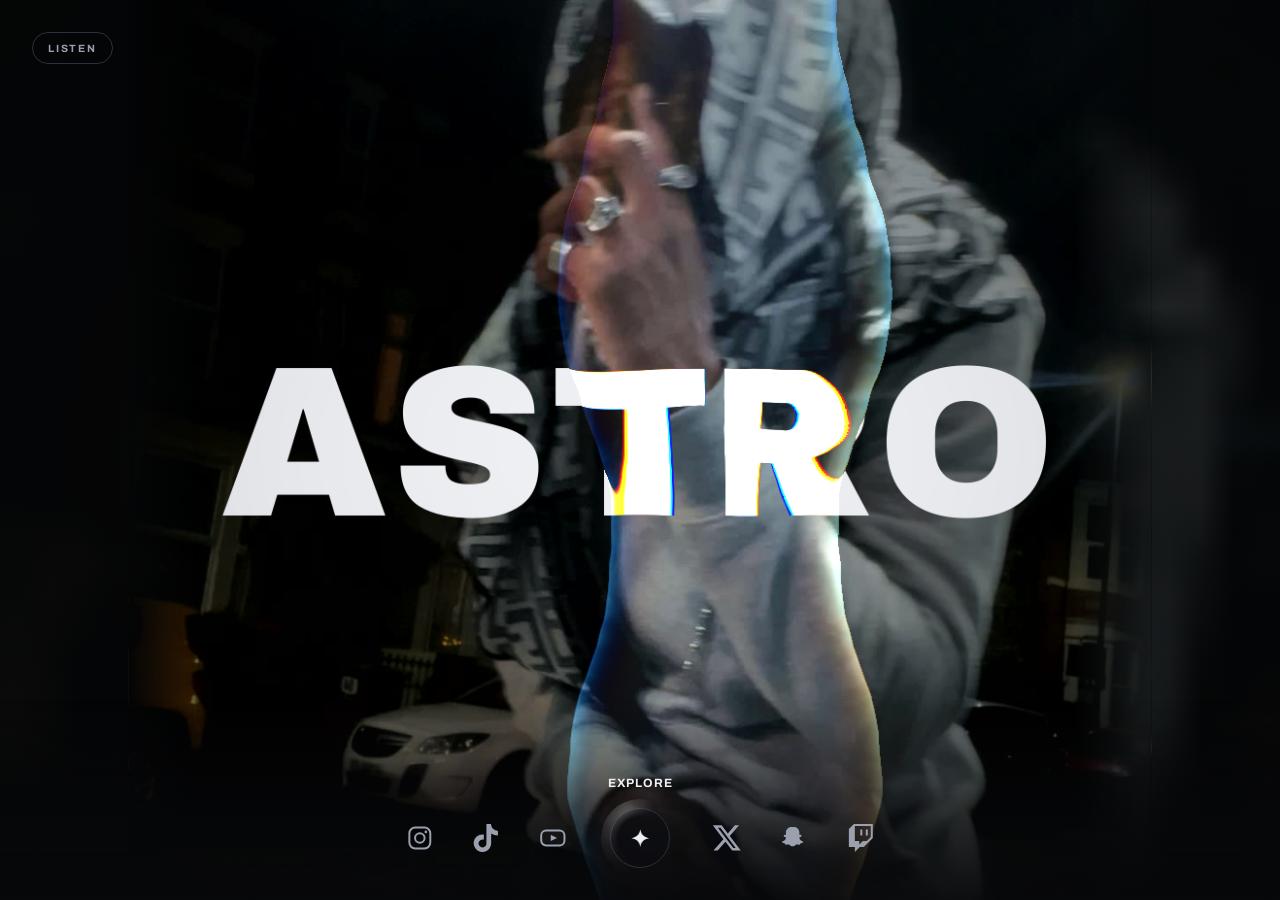
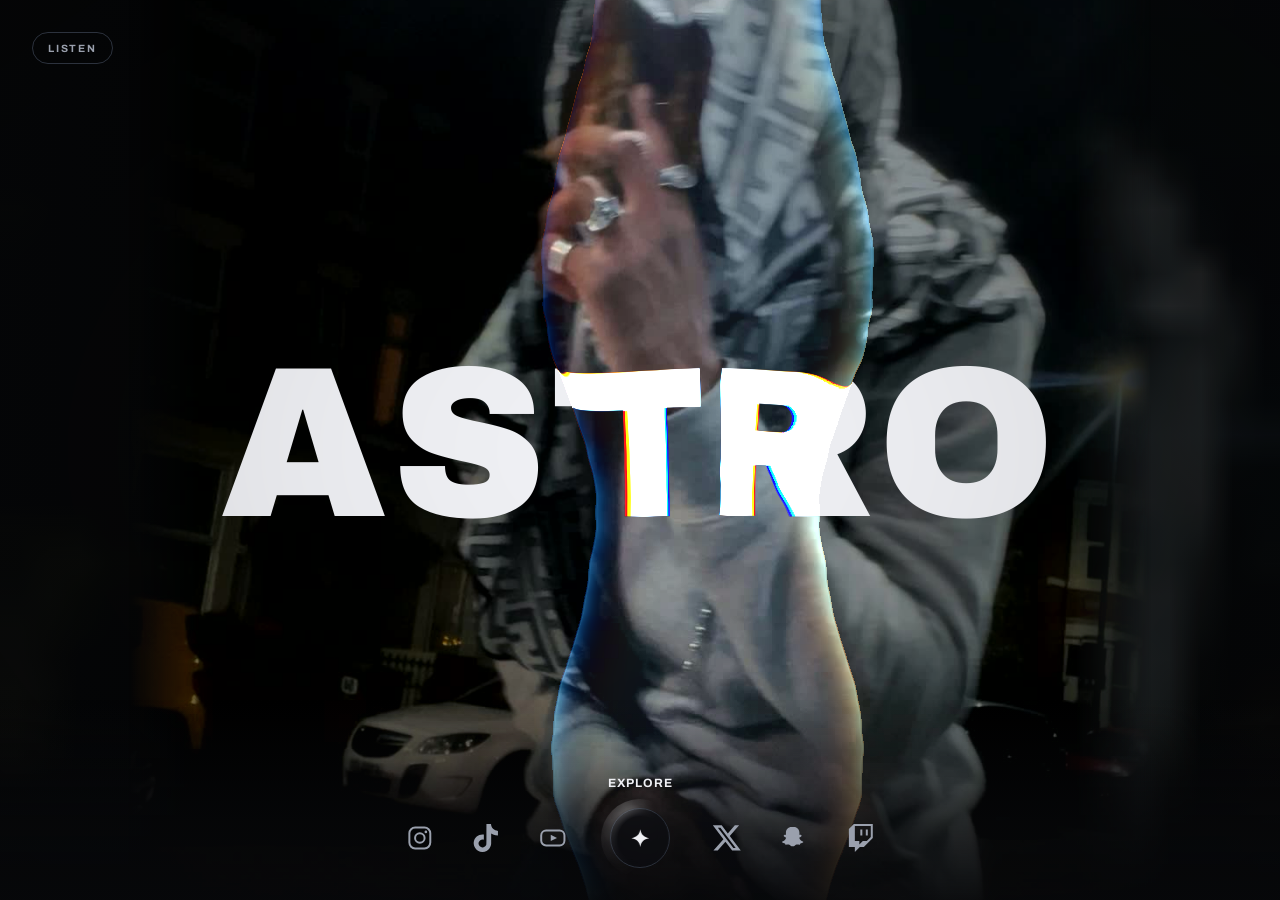
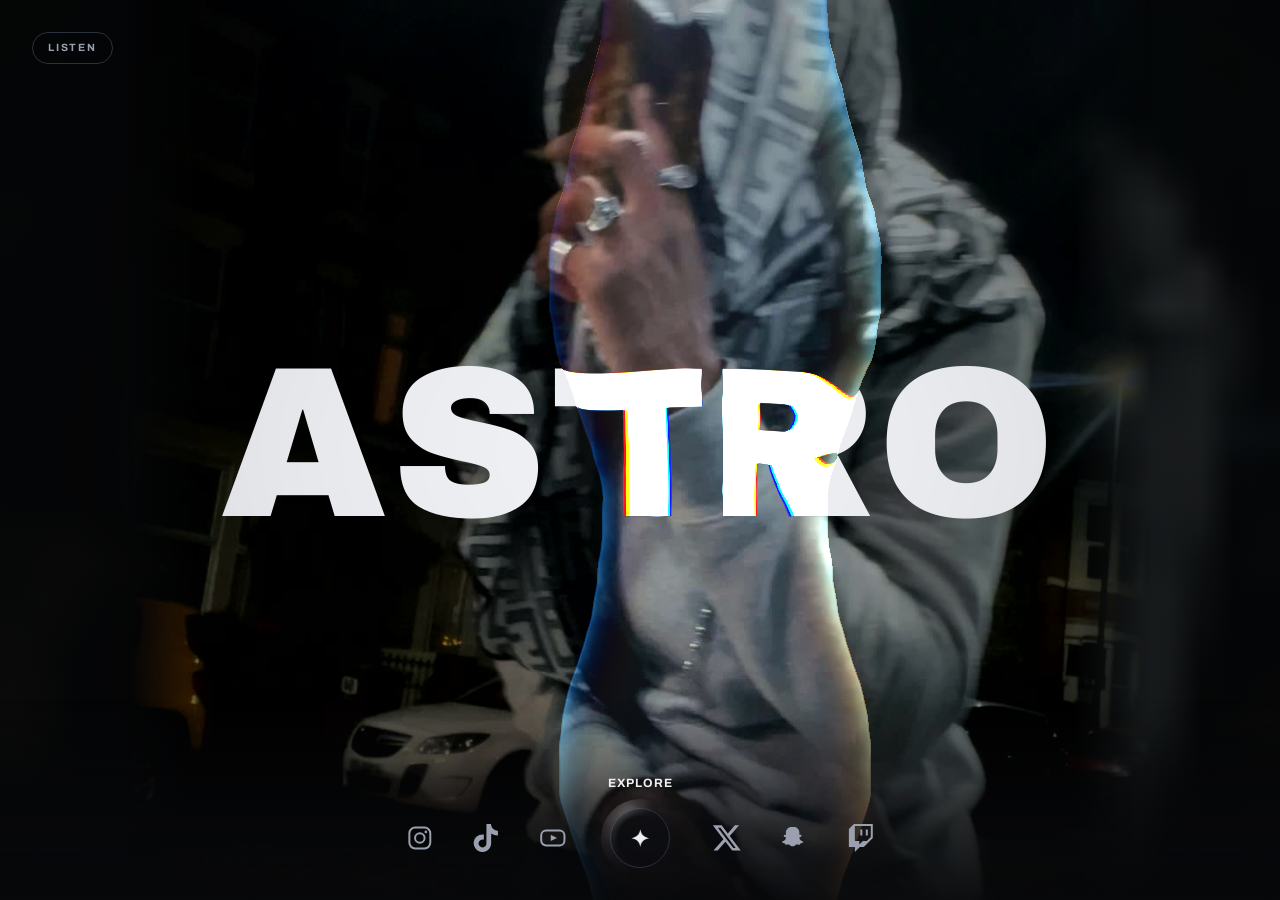
